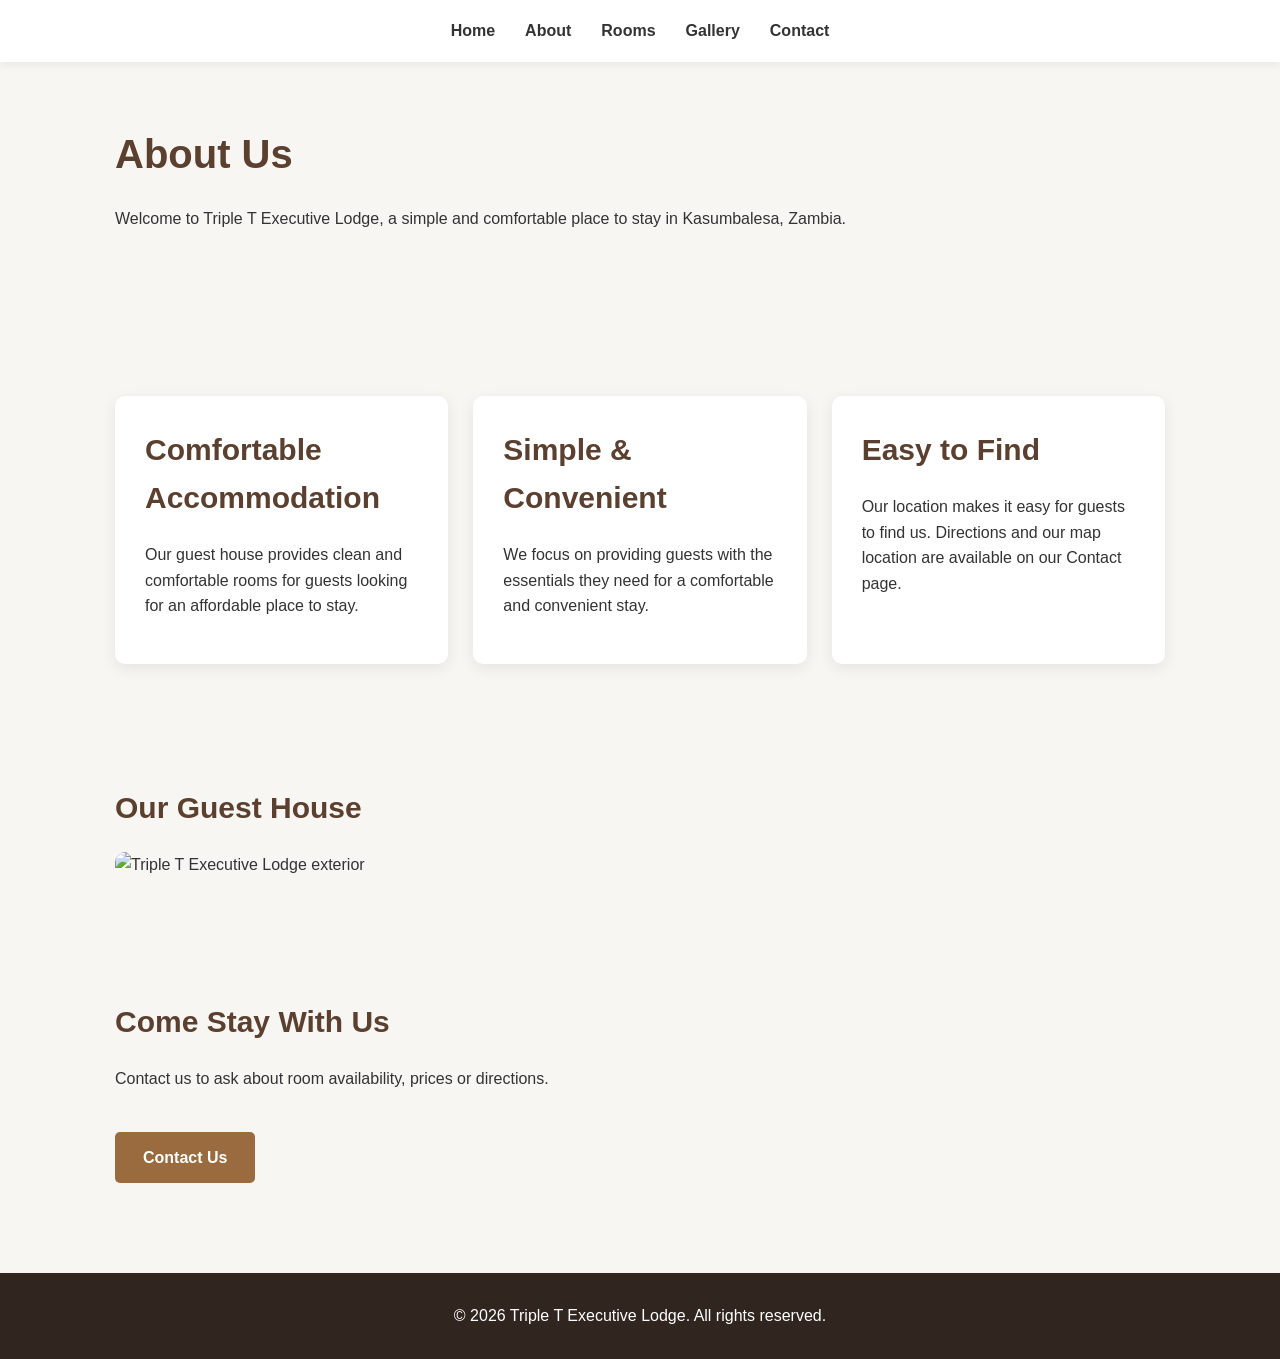
==== about.html @ 4151598a "Upload guest house website" ====
<!DOCTYPE html>
<html lang="en">

<head>
    <meta charset="UTF-8">
    <meta name="viewport" content="width=device-width, initial-scale=1.0">

    <title>About Us | Triple T Executive Lodge</title>

    <meta
        name="description"
        content="Learn more about Triple T Executive Lodge and the comfortable, affordable accommodation we provide."
    >

    <link rel="stylesheet" href="style.css">
</head>

<body>

    <header>
        <nav>
            <a href="index.html">Home</a>
            <a href="about.html">About</a>
            <a href="rooms.html">Rooms</a>
            <a href="gallery.html">Gallery</a>
            <a href="contact.html">Contact</a>
        </nav>
    </header>


    <main>

        <!-- About Introduction -->
        <section>

            <h1>About Us</h1>

            <p>
                Welcome to Triple T Executive Lodge, a simple and
                comfortable place to stay in Kasumbalesa, Zambia.
            </p>

        </section>


        <!-- About the Guest House -->
        <section>

            <div class="cards">

                <div class="card">

                    <h2>Comfortable Accommodation</h2>

                    <p>
                        Our guest house provides clean and comfortable
                        rooms for guests looking for an affordable
                        place to stay.
                    </p>

                </div>


                <div class="card">

                    <h2>Simple & Convenient</h2>

                    <p>
                        We focus on providing guests with the essentials
                        they need for a comfortable and convenient stay.
                    </p>

                </div>


                <div class="card">

                    <h2>Easy to Find</h2>

                    <p>
                        Our location makes it easy for guests to find us.
                        Directions and our map location are available on
                        our Contact page.
                    </p>

                </div>

            </div>

        </section>


        <!-- Guest House Image -->
        <section>

            <h2>Our Guest House</h2>

            <img
                src="images\outside6.jpeg"
                alt="Triple T Executive Lodge exterior"
                style="width: 100%; max-width: 900px; border-radius: 10px;"
            >

        </section>


        <!-- Contact CTA -->
        <section>

            <h2>Come Stay With Us</h2>

            <p>
                Contact us to ask about room availability,
                prices or directions.
            </p>

            <br>

            <a href="contact.html" class="button">
                Contact Us
            </a>

        </section>

    </main>


    <footer>

        <p>
            © 2026 Triple T Executive Lodge. All rights reserved.
        </p>

    </footer>

</body>

</html>
---- style.css ----
/* =========================
   BASIC RESET
========================= */

* {
    margin: 0;
    padding: 0;
    box-sizing: border-box;
}

body {
    font-family: Arial, Helvetica, sans-serif;
    line-height: 1.6;
    color: #333;
    background-color: #f8f6f2;
}


/* =========================
   NAVIGATION
========================= */

header {
    background-color: white;
    box-shadow: 0 2px 10px rgba(0, 0, 0, 0.08);
    position: sticky;
    top: 0;
    z-index: 1000;
}

nav {
    max-width: 1100px;
    margin: auto;
    padding: 18px 25px;

    display: flex;
    justify-content: center;
    align-items: center;
    gap: 30px;
}

nav a {
    color: #333;
    text-decoration: none;
    font-weight: bold;
    font-size: 16px;

    transition: 0.3s;
}

nav a:hover {
    color: #9a6b3f;
}


/* =========================
   MAIN CONTENT
========================= */

main {
    max-width: 1100px;
    margin: auto;
}


/* =========================
   HERO SECTION
========================= */

.hero {
    min-height: 600px;

    background-image:
        linear-gradient(
            rgba(0, 0, 0, 0.45),
            rgba(0, 0, 0, 0.45)
        ),
        url("images/guesthouse1.jpg");

    background-size: cover;
    background-position: center;

    display: flex;
    justify-content: center;
    align-items: center;

    text-align: center;
    color: white;

    padding: 30px;
}

.hero-content {
    max-width: 750px;
}

.hero h1 {
    font-size: 52px;
    margin-bottom: 20px;
}

.hero p {
    font-size: 20px;
    margin-bottom: 30px;
}


/* =========================
   BUTTONS
========================= */

.button {
    display: inline-block;

    background-color: #9a6b3f;
    color: white;

    padding: 13px 28px;

    border-radius: 5px;

    text-decoration: none;

    font-weight: bold;

    transition: 0.3s;
}

.button:hover {
    background-color: #76502f;
    transform: translateY(-2px);
}


/* =========================
   SECTIONS
========================= */

section {
    padding: 60px 25px;
}

section h1,
section h2 {
    color: #5b4030;
    margin-bottom: 20px;
}

section h1 {
    font-size: 40px;
}

section h2 {
    font-size: 30px;
}

section p {
    margin-bottom: 15px;
}


/* =========================
   FEATURE CARDS
========================= */

.cards {
    display: grid;

    grid-template-columns:
        repeat(3, 1fr);

    gap: 25px;

    margin-top: 30px;
}

.card {
    background: white;

    padding: 30px;

    border-radius: 10px;

    box-shadow:
        0 4px 15px rgba(0, 0, 0, 0.08);
}

.card h3 {
    color: #9a6b3f;
    margin-bottom: 10px;
}


/* =========================
   IMAGES
========================= */

section img {
    max-width: 100%;
    height: auto;
    border-radius: 10px;
}


/* =========================
   GALLERY
========================= */

.gallery {
    display: grid;

    grid-template-columns:
        repeat(3, 1fr);

    gap: 20px;
}

.gallery img {
    width: 100%;
    height: 250px;

    object-fit: cover;

    border-radius: 10px;

    transition: 0.3s;
}

.gallery img:hover {
    transform: scale(1.03);
}


/* =========================
   REVIEWS
========================= */

.reviews {
    display: grid;

    grid-template-columns:
        repeat(2, 1fr);

    gap: 25px;

    margin-top: 30px;
}

.review {
    background-color: white;

    padding: 30px;

    border-radius: 10px;

    box-shadow:
        0 4px 15px rgba(0, 0, 0, 0.08);
}

.review p {
    font-style: italic;
}


/* =========================
   FOOTER
========================= */

footer {
    background-color: #30251f;

    color: white;

    text-align: center;

    padding: 30px;

    margin-top: 30px;
}

.map-placeholder {
    width: 100%;
    min-height: 350px;
    background-color: #e8e4df;
    border-radius: 10px;

    display: flex;
    justify-content: center;
    align-items: center;

    text-align: center;
    color: #666;
}
/* Gallery Image Popup */

.gallery img {
    cursor: pointer;
}

.image-popup {
    display: none;

    position: fixed;

    top: 0;
    left: 0;

    width: 100%;
    height: 100%;

    background-color: rgba(0, 0, 0, 0.9);

    justify-content: center;
    align-items: center;

    padding: 30px;

    z-index: 1000;
}

.image-popup.show {
    display: flex;
}

.popup-image {
    width: auto;
    height: auto;

    max-width: 90vw;
    max-height: 90vh;

    object-fit: contain;

    border-radius: 8px;
}

.image-popup .popup-image {
    width: auto;
    height: auto;
    max-width: 90vw;
    max-height: 90vh;
    object-fit: contain;
}

.close-popup {
    position: absolute;

    top: 20px;
    right: 35px;

    color: white;

    font-size: 45px;
    font-weight: bold;

    cursor: pointer;
}

.close-popup:hover {
    opacity: 0.7;
}
/* =========================
   MOBILE PHONE
========================= */

@media (max-width: 768px) {

    /* Navigation */
    nav {
        flex-wrap: wrap;
        justify-content: center;
        gap: 12px;
        padding: 15px;
    }

    nav a {
        font-size: 15px;
    }


    /* Homepage Hero */
    .hero {
        min-height: 450px;
        padding: 30px 20px;
    }

    .hero h1 {
        font-size: 34px;
        line-height: 1.2;
    }

    .hero p {
        font-size: 17px;
    }


    /* Sections */
    section {
        padding: 40px 20px;
    }


    /* Cards */
    .cards {
        grid-template-columns: 1fr;
    }


    /* Gallery */
    .gallery {
        grid-template-columns: 1fr;
    }

    .gallery img {
        width: 100%;
        height: 250px;
        object-fit: cover;
    }


    /* Reviews */
    .reviews {
        grid-template-columns: 1fr;
    }


    /* Enlarged Gallery Image */
    .image-popup {
        padding: 15px;
    }

    .image-popup .popup-image {
        width: auto;
        height: auto;
        max-width: 95vw;
        max-height: 85vh;
        object-fit: contain;
    }

    .close-popup {
        top: 10px;
        right: 20px;
        font-size: 40px;
    }


    /* Buttons */
    .button {
        padding: 12px 22px;
    }

}
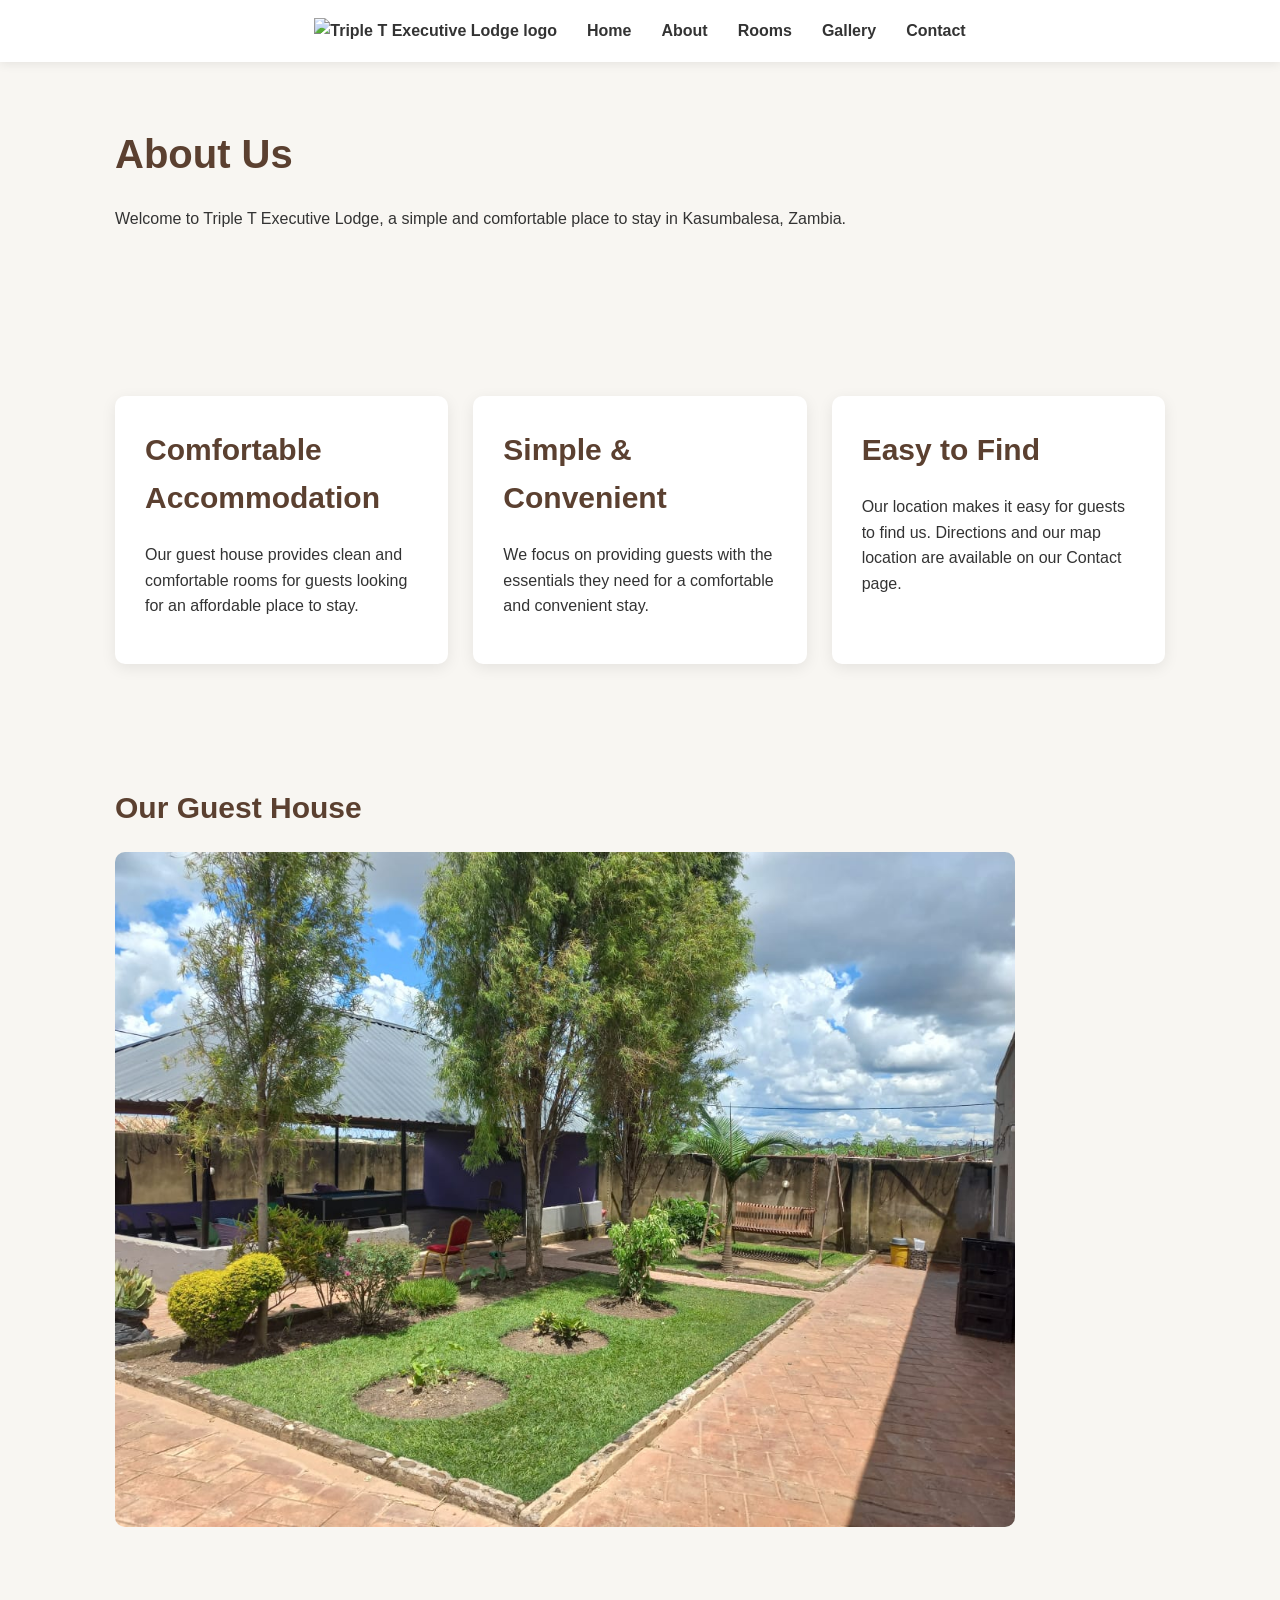
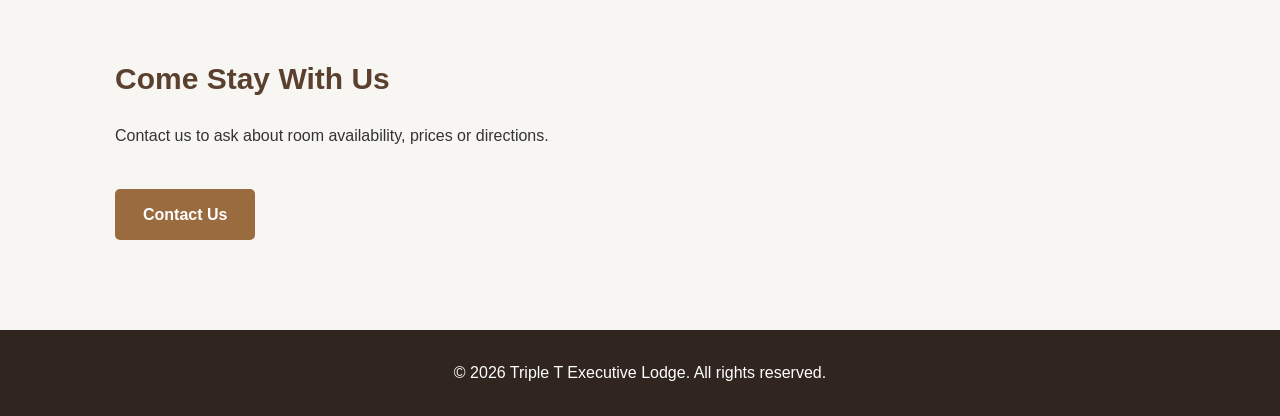
==== commit 43c58691: "improve homepage design and SEO" ====
--- a/about.html
+++ b/about.html
@@ -5,13 +5,13 @@
     <meta charset="UTF-8">
     <meta name="viewport" content="width=device-width, initial-scale=1.0">
 
-    <title>About Us | Triple T Executive Lodge</title>
+    <title>About Triple T Executive Lodge | Kasumbalesa, Zambia</title>
 
     <meta
         name="description"
-        content="Learn more about Triple T Executive Lodge and the comfortable, affordable accommodation we provide."
+        content="Learn more about Triple T Executive Lodge, offering comfortable and affordable accommodation in Kasumbalesa, Zambia."
     >
-
+    <link rel="icon" type="image/png" href="images/logo.png">
     <link rel="stylesheet" href="style.css">
 </head>
 
@@ -19,6 +19,9 @@
 
     <header>
         <nav>
+            <a href="index.html" class="logo-link">
+                <img src="images/logo.png" alt="Triple T Executive Lodge logo" class="logo">
+            </a>
             <a href="index.html">Home</a>
             <a href="about.html">About</a>
             <a href="rooms.html">Rooms</a>
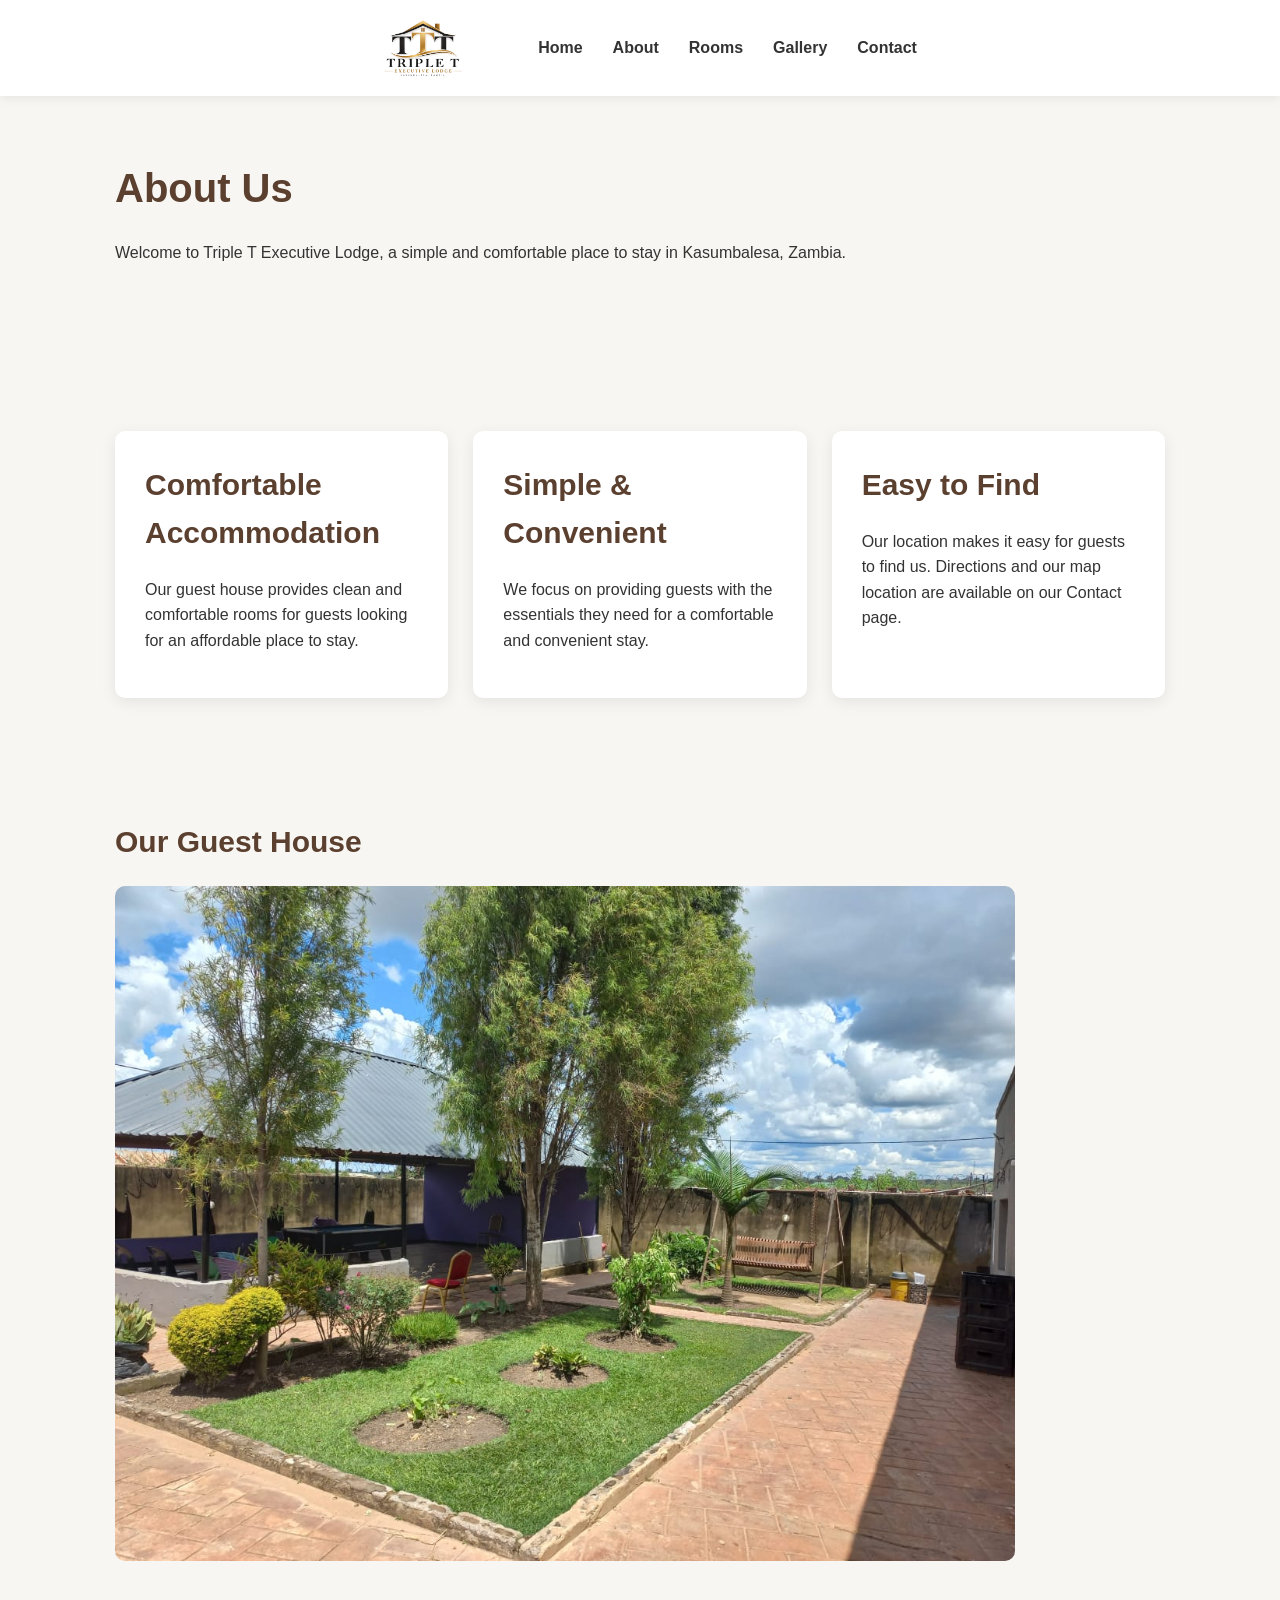
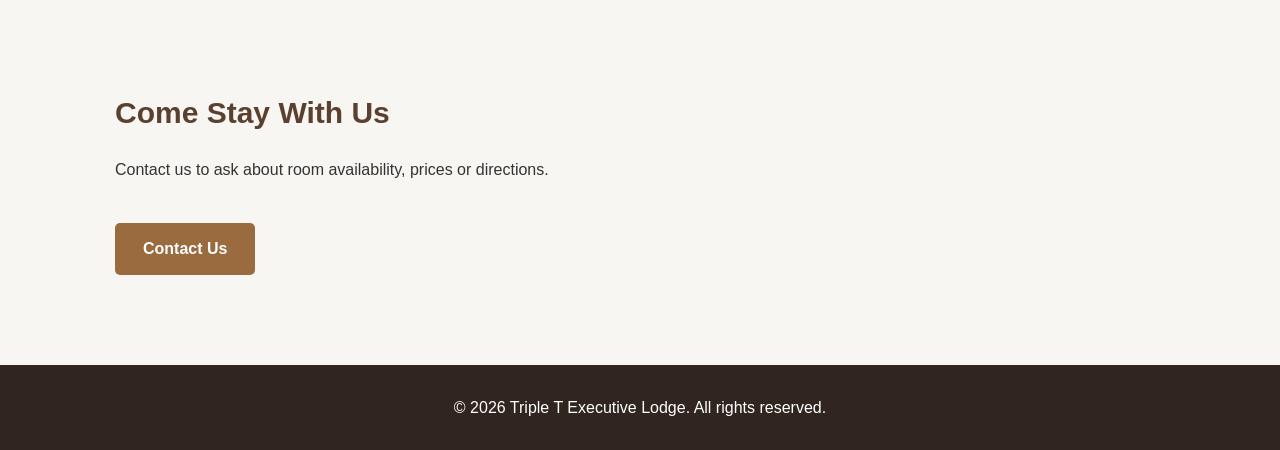
==== commit 661b26c4: "Update pricing, SEO and homepage information" ====
--- a/about.html
+++ b/about.html
@@ -5,11 +5,11 @@
     <meta charset="UTF-8">
     <meta name="viewport" content="width=device-width, initial-scale=1.0">
 
-    <title>About Triple T Executive Lodge | Kasumbalesa, Zambia</title>
+    <title>About Us | Triple T Executive Lodge Kasumbalesa</title>
 
     <meta
         name="description"
-        content="Learn more about Triple T Executive Lodge, offering comfortable and affordable accommodation in Kasumbalesa, Zambia."
+        content="Learn about Triple T Executive Lodge in Kasumbalesa, Zambia, offering comfortable and affordable accommodation for guests visiting the area."
     >
     <link rel="icon" type="image/png" href="images/logo.png">
     <link rel="stylesheet" href="style.css">
--- a/style.css
+++ b/style.css
@@ -63,47 +63,74 @@
 }
 
 
-/* =========================
-   HERO SECTION
-========================= */
+/* HERO SECTION */
 
 .hero {
-    min-height: 600px;
-
-    background-image:
+    min-height: 640px;
+    display: flex;
+    align-items: center;
+
+    background:
         linear-gradient(
-            rgba(0, 0, 0, 0.45),
-            rgba(0, 0, 0, 0.45)
+            90deg,
+            rgba(0, 0, 0, 0.72) 0%,
+            rgba(0, 0, 0, 0.48) 50%,
+            rgba(0, 0, 0, 0.20) 100%
         ),
-        url("images/guesthouse1.jpg");
+        url("images/outside.jpeg");
 
     background-size: cover;
     background-position: center;
-
+    padding: 70px 10%;
+}
+
+.hero-content {
+    max-width: 700px;
+}
+
+.hero-location {
+    color: #d6a65f;
+    font-size: 14px;
+    font-weight: 600;
+    letter-spacing: 4px;
+    margin-bottom: 18px;
+}
+
+.hero h1 {
+    color: white;
+    font-size: 64px;
+    line-height: 1.05;
+    margin: 0 0 25px;
+}
+
+.hero h1 span {
+    color: #c58b45;
+}
+
+.hero-description {
+    color: #f1f1f1;
+    font-size: 20px;
+    line-height: 1.6;
+    max-width: 600px;
+    margin-bottom: 32px;
+}
+
+.hero-buttons {
     display: flex;
-    justify-content: center;
-    align-items: center;
-
-    text-align: center;
+    gap: 15px;
+    flex-wrap: wrap;
+}
+
+.button-outline {
+    background: transparent;
+    border: 2px solid white;
     color: white;
-
-    padding: 30px;
-}
-
-.hero-content {
-    max-width: 750px;
-}
-
-.hero h1 {
-    font-size: 52px;
-    margin-bottom: 20px;
-}
-
-.hero p {
-    font-size: 20px;
-    margin-bottom: 30px;
-}
-
+}
+
+.button-outline:hover {
+    background: white;
+    color: #333;
+}
 
 /* =========================
    BUTTONS
@@ -239,7 +266,7 @@
     display: grid;
 
     grid-template-columns:
-        repeat(2, 1fr);
+    repeat(3, 1fr);
 
     gap: 25px;
 
@@ -258,7 +285,8 @@
 }
 
 .review p {
-    font-style: italic;
+    font-style: normal;
+    line-height: 1.6;
 }
 
 
@@ -359,11 +387,52 @@
 .close-popup:hover {
     opacity: 0.7;
 }
+/* Website logo */
+.logo-link {
+    display: flex;
+    align-items: center;
+    margin-right: 25px;
+}
+
+.logo {
+    width: 120px;
+    height: auto;
+    object-fit: contain;
+    display: block;
+}
+
+.logo-link:hover {
+    opacity: 0.85;
+}
+/* Homepage hero full width */
+.hero {
+    width: 100vw;
+    max-width: none;
+    margin-left: calc(50% - 50vw);
+    margin-right: calc(50% - 50vw);
+}
+.hero .button-outline {
+    background: transparent;
+    border: 2px solid white;
+    color: white;
+}
+
+.hero .button-outline:hover {
+    background: white;
+    color: #333;
+}
 /* =========================
    MOBILE PHONE
 ========================= */
 
 @media (max-width: 768px) {
+    .logo {
+    width: 90px;
+}
+
+    .logo-link {
+    margin-right: 10px;
+}
 
     /* Navigation */
     nav {
@@ -380,19 +449,48 @@
 
     /* Homepage Hero */
     .hero {
-        min-height: 450px;
-        padding: 30px 20px;
-    }
-
-    .hero h1 {
-        font-size: 34px;
-        line-height: 1.2;
-    }
-
-    .hero p {
-        font-size: 17px;
-    }
-
+    min-height: 560px;
+    padding: 60px 25px;
+    background-position: center;
+}
+    .hero {
+        width: 100%;
+        max-width: none;
+        margin: 0;
+        box-sizing: border-box;
+}
+
+.hero-content {
+    max-width: 100%;
+}
+
+.hero h1 {
+    font-size: clamp(46px, 5vw, 64px);
+    max-width: 850px;
+    letter-spacing: -1px;
+}
+
+.hero-description {
+    color: #f1f1f1;
+    font-size: 20px;
+    line-height: 1.6;
+    max-width: 560px;
+    margin-bottom: 32px;
+}
+
+.hero-location {
+    font-size: 12px;
+    letter-spacing: 3px;
+}
+
+.hero-buttons {
+    flex-direction: column;
+    align-items: flex-start;
+}
+
+.hero-buttons .button {
+    text-align: center;
+}
 
     /* Sections */
     section {
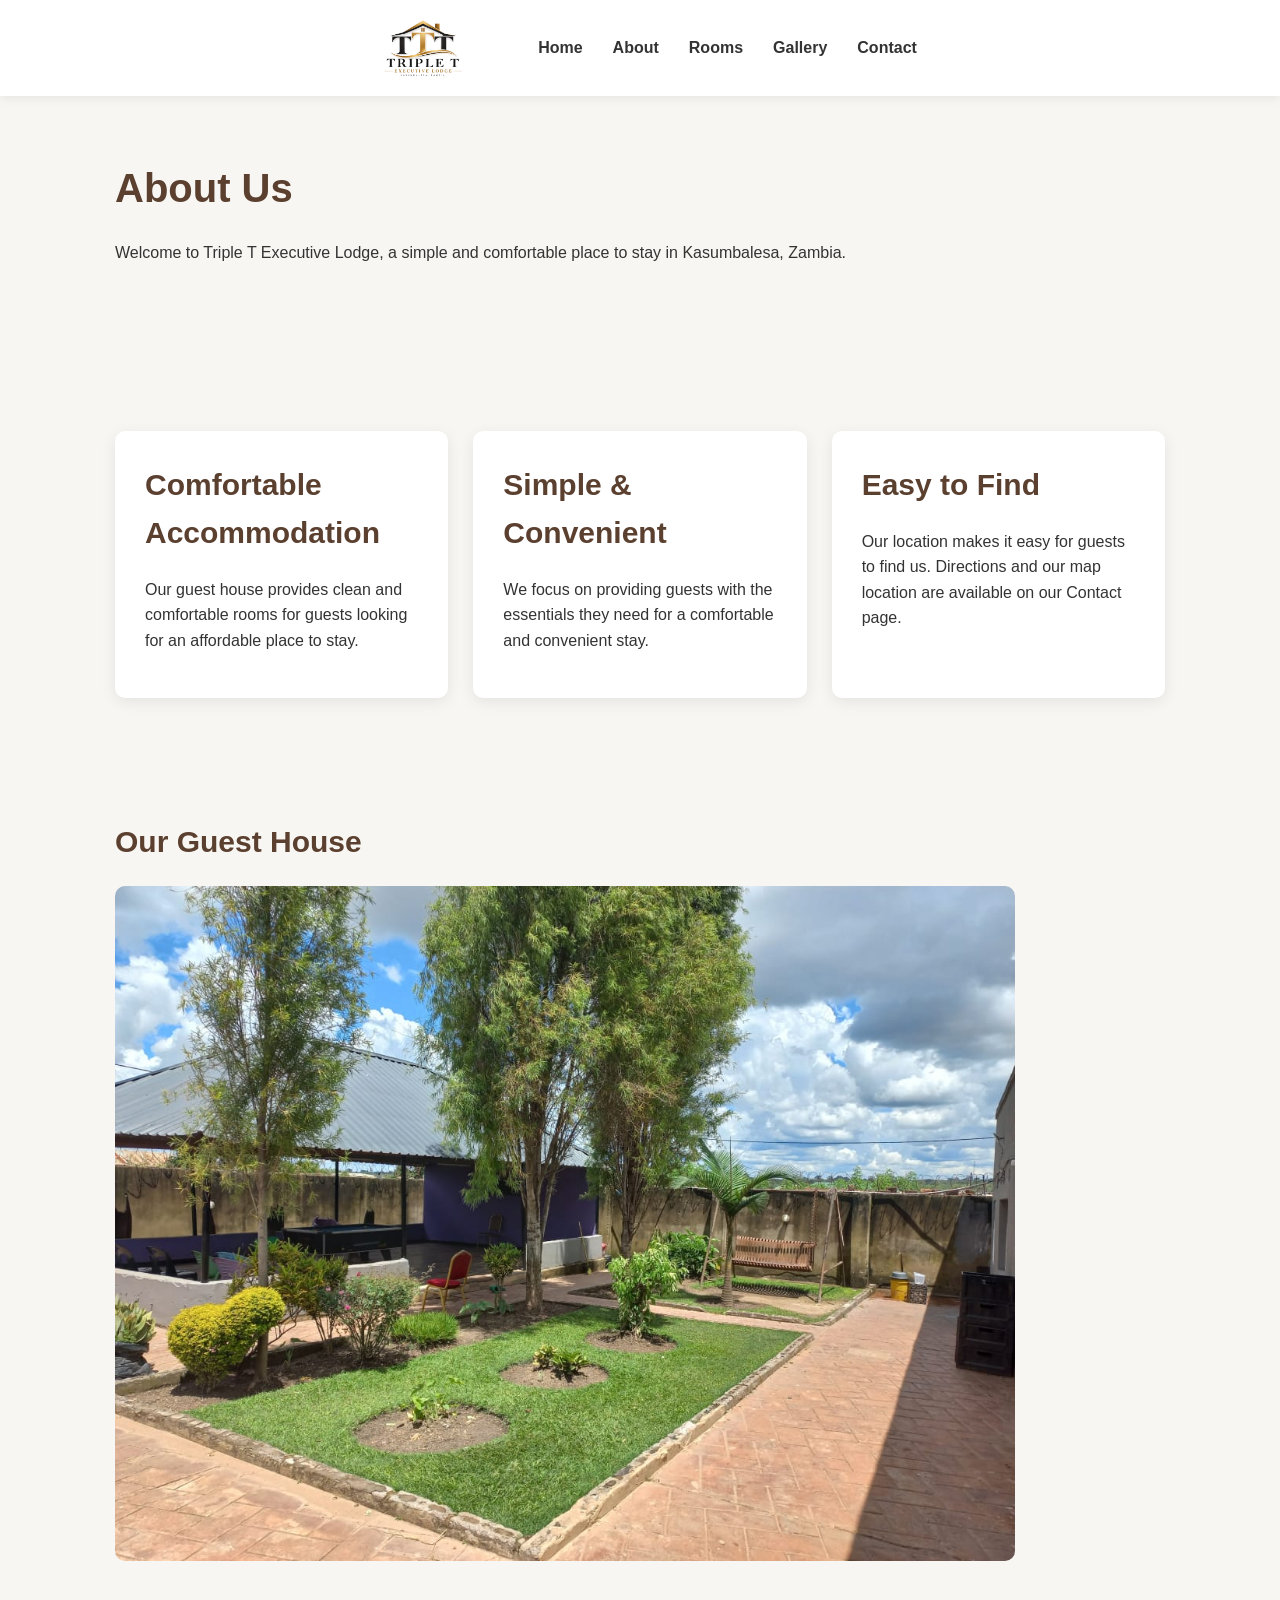
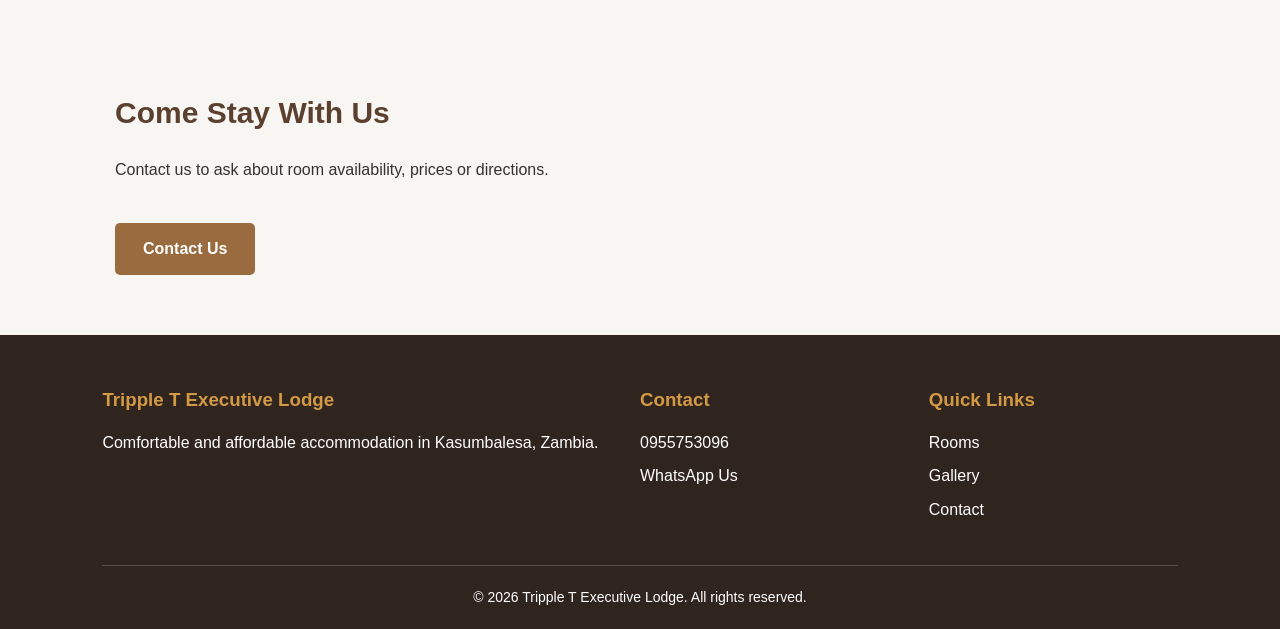
==== commit fff2a80f: "Improve website footer" ====
--- a/about.html
+++ b/about.html
@@ -127,14 +127,41 @@
 
     </main>
 
+    <footer>
+    <div class="footer-content">
+        
+        <div class="footer-section">
+            <h3>Tripple T Executive Lodge</h3>
+            <p>
+                Comfortable and affordable accommodation in
+                Kasumbalesa, Zambia.
+            </p>
+        </div>
 
-    <footer>
+        <div class="footer-section">
+            <h3>Contact</h3>
+            <p>
+                <a href="tel:+260955753096">0955753096</a>
+            </p>
+            <p>
+                <a href="https://wa.me/260955753096">WhatsApp Us</a>
+            </p>
+        </div>
 
-        <p>
-            © 2026 Triple T Executive Lodge. All rights reserved.
-        </p>
+        <div class="footer-section">
+            <h3>Quick Links</h3>
+            <p><a href="rooms.html">Rooms</a></p>
+            <p><a href="gallery.html">Gallery</a></p>
+            <p><a href="contact.html">Contact</a></p>
+        </div>
 
-    </footer>
+    </div>
+
+    <div class="footer-bottom">
+        <p>&copy; 2026 Tripple T Executive Lodge. All rights reserved.</p>
+    </div>
+</footer>
+    
 
 </body>
 
--- a/style.css
+++ b/style.css
@@ -295,29 +295,46 @@
 ========================= */
 
 footer {
-    background-color: #30251f;
-
-    color: white;
-
+    background-color: #30241f;
+    color: white;
+    padding: 50px 8% 20px;
+}
+
+.footer-content {
+    max-width: 1200px;
+    margin: 0 auto;
+    display: grid;
+    grid-template-columns: 2fr 1fr 1fr;
+    gap: 40px;
+    align-items: start;
+}
+
+.footer-content h3 {
+    color: #d39a45;
+    margin-bottom: 15px;
+}
+
+.footer-content p {
+    margin: 8px 0;
+    line-height: 1.6;
+}
+
+.footer-content a {
+    color: white;
+    text-decoration: none;
+}
+
+.footer-content a:hover {
+    color: #d39a45;
+}
+
+.footer-bottom {
+    max-width: 1200px;
+    margin: 35px auto 0;
+    padding-top: 20px;
+    border-top: 1px solid rgba(255, 255, 255, 0.2);
     text-align: center;
-
-    padding: 30px;
-
-    margin-top: 30px;
-}
-
-.map-placeholder {
-    width: 100%;
-    min-height: 350px;
-    background-color: #e8e4df;
-    border-radius: 10px;
-
-    display: flex;
-    justify-content: center;
-    align-items: center;
-
-    text-align: center;
-    color: #666;
+    font-size: 14px;
 }
 /* Gallery Image Popup */
 
@@ -546,5 +563,10 @@
     .button {
         padding: 12px 22px;
     }
+    .footer-content {
+    grid-template-columns: 1fr;
+    gap: 25px;
+    text-align: center;
+}
 
 }
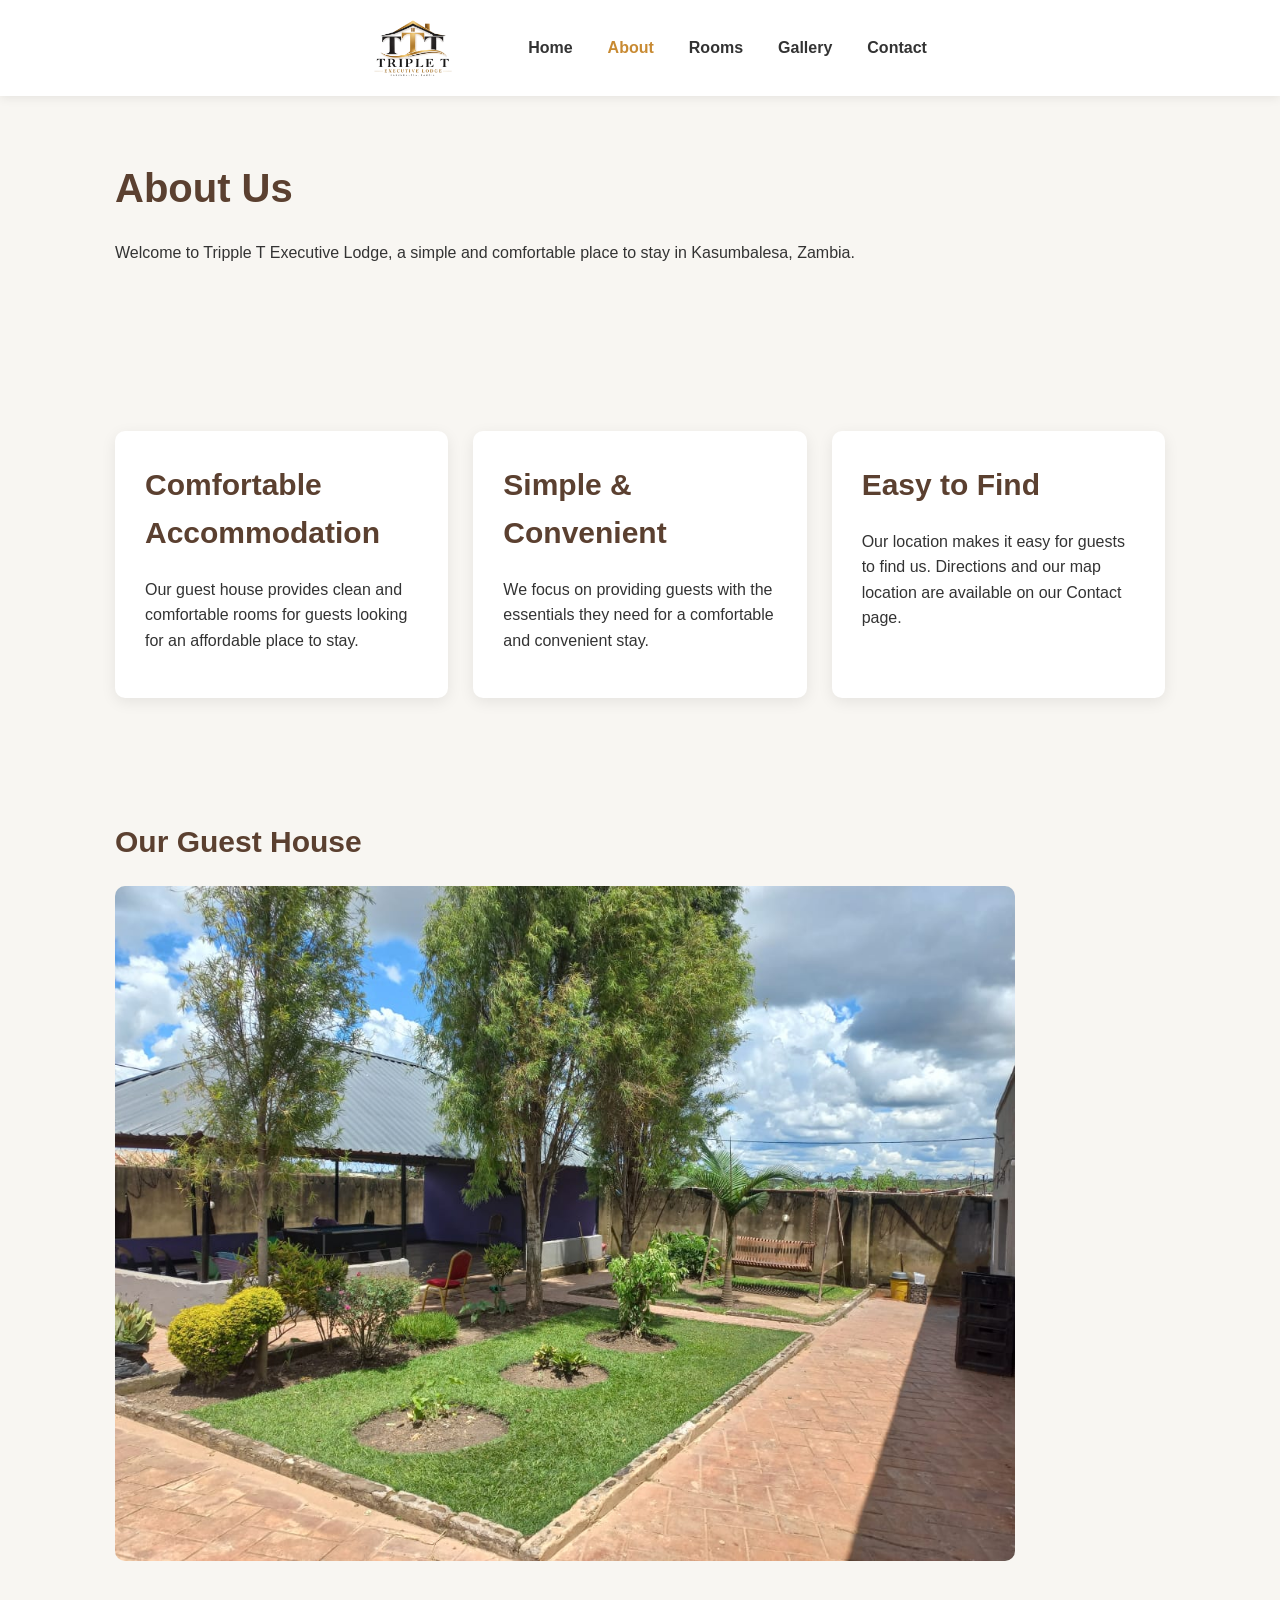
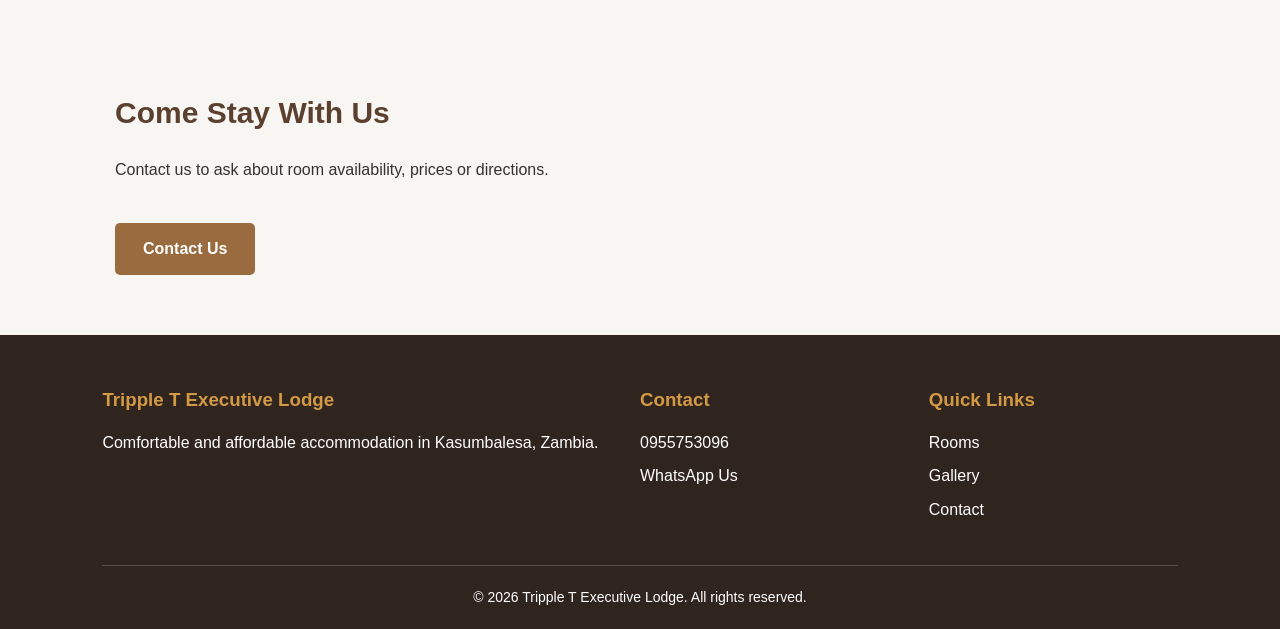
==== commit 53a8b4b8: "Final website improvements and mobile updates" ====
--- a/about.html
+++ b/about.html
@@ -5,11 +5,11 @@
     <meta charset="UTF-8">
     <meta name="viewport" content="width=device-width, initial-scale=1.0">
 
-    <title>About Us | Triple T Executive Lodge Kasumbalesa</title>
+    <title>About Us | Tripple T Executive Lodge Kasumbalesa</title>
 
     <meta
         name="description"
-        content="Learn about Triple T Executive Lodge in Kasumbalesa, Zambia, offering comfortable and affordable accommodation for guests visiting the area."
+        content="Learn about Tripple T Executive Lodge in Kasumbalesa, Zambia, offering comfortable and affordable accommodation for guests visiting the area."
     >
     <link rel="icon" type="image/png" href="images/logo.png">
     <link rel="stylesheet" href="style.css">
@@ -20,13 +20,29 @@
     <header>
         <nav>
             <a href="index.html" class="logo-link">
-                <img src="images/logo.png" alt="Triple T Executive Lodge logo" class="logo">
+                <img
+                    src="images/logo.png"
+                    alt="Tripple T Executive Lodge logo"
+                    class="logo"
+                >
             </a>
-            <a href="index.html">Home</a>
-            <a href="about.html">About</a>
-            <a href="rooms.html">Rooms</a>
-            <a href="gallery.html">Gallery</a>
-            <a href="contact.html">Contact</a>
+
+            <button
+                class="menu-toggle"
+                aria-label="Open navigation menu"
+                aria-expanded="false"
+                aria-controls="main-navigation"
+            >
+                ☰
+            </button>
+
+            <div class="nav-links" id="main-navigation">
+                <a href="index.html">Home</a>
+                <a href="about.html" class="active">About</a>
+                <a href="rooms.html">Rooms</a>
+                <a href="gallery.html">Gallery</a>
+                <a href="contact.html">Contact</a>
+            </div>
         </nav>
     </header>
 
@@ -39,7 +55,7 @@
             <h1>About Us</h1>
 
             <p>
-                Welcome to Triple T Executive Lodge, a simple and
+                Welcome to Tripple T Executive Lodge, a simple and
                 comfortable place to stay in Kasumbalesa, Zambia.
             </p>
 
@@ -99,8 +115,9 @@
             <h2>Our Guest House</h2>
 
             <img
-                src="images\outside6.jpeg"
-                alt="Triple T Executive Lodge exterior"
+                src="images/outside6.jpeg"
+                alt="Tripple T Executive Lodge exterior in Kasumbalesa"
+                loading="lazy"
                 style="width: 100%; max-width: 900px; border-radius: 10px;"
             >
 
@@ -162,7 +179,7 @@
     </div>
 </footer>
     
-
+<script src="script.js"></script>
 </body>
 
 </html>
--- a/style.css
+++ b/style.css
@@ -50,6 +50,31 @@
 
 nav a:hover {
     color: #9a6b3f;
+}
+/* Navigation links */
+.nav-links {
+    display: flex;
+    align-items: center;
+    gap: 35px;
+}
+
+.nav-links a {
+    text-decoration: none;
+    color: #333;
+    font-weight: 600;
+}
+
+/* Hide hamburger button on computers */
+.menu-toggle {
+    display: none;
+    background: none;
+    border: none;
+    font-size: 30px;
+    cursor: pointer;
+    color: #333;
+}
+.nav-links a.active {
+    color: #c88a32;
 }
 
 
@@ -438,6 +463,42 @@
     background: white;
     color: #333;
 }
+
+/* 404 Page */
+.error-page {
+    min-height: 65vh;
+    display: flex;
+    justify-content: center;
+    align-items: center;
+    text-align: center;
+    padding: 60px 20px;
+}
+
+.error-page h1 {
+    font-size: 100px;
+    color: #c88a32;
+    margin: 0;
+    line-height: 1;
+}
+
+.error-page h2 {
+    font-size: 32px;
+    margin: 15px 0;
+    color: #3b2a22;
+}
+
+.error-page p {
+    font-size: 18px;
+    margin-bottom: 30px;
+}
+
+/* Keyboard accessibility */
+a:focus-visible,
+button:focus-visible {
+    outline: 3px solid #c88a32;
+    outline-offset: 4px;
+    border-radius: 4px;
+}
 /* =========================
    MOBILE PHONE
 ========================= */
@@ -462,6 +523,30 @@
     nav a {
         font-size: 15px;
     }
+    .menu-toggle {
+    display: block;
+    margin-left: auto;
+}
+
+.nav-links {
+    display: none;
+    width: 100%;
+    flex-direction: column;
+    align-items: center;
+    gap: 0;
+    padding: 10px 0;
+}
+
+.nav-links.show {
+    display: flex;
+}
+
+.nav-links a {
+    width: 100%;
+    text-align: center;
+    padding: 10px 0;
+    font-size: 16px;
+}
 
 
     /* Homepage Hero */
@@ -568,5 +653,10 @@
     gap: 25px;
     text-align: center;
 }
+.menu-toggle {
+    display: block;
+    margin-left: auto;
+}
+
 
 }
